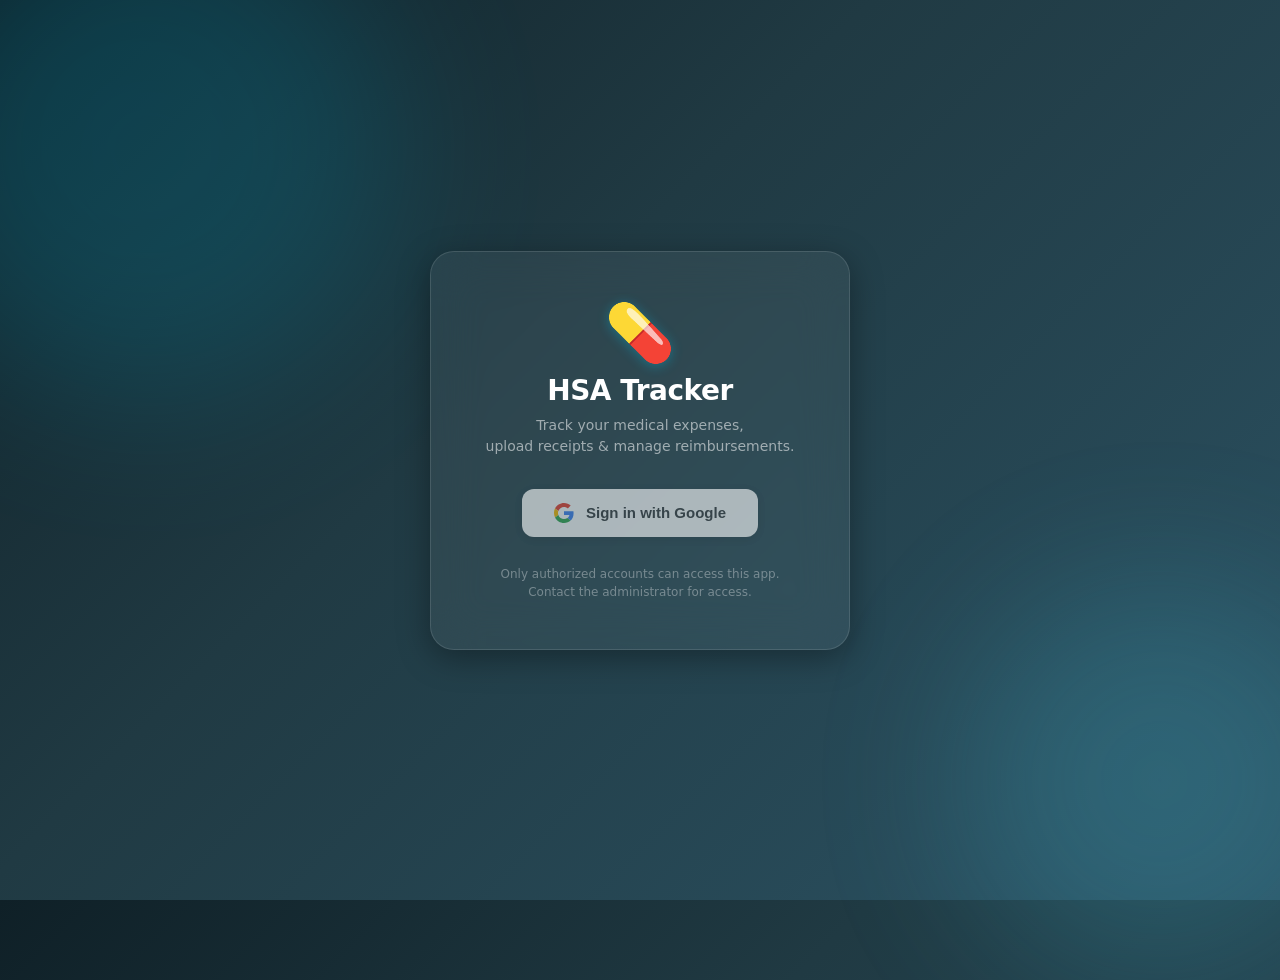
==== app.html @ 9f1a6e73 "Add edit/delete expenses, fix duplicate processing, improve amount extraction" ====
<!DOCTYPE html>
<html lang="en">
<head>
<meta charset="UTF-8">
<meta name="viewport" content="width=device-width, initial-scale=1.0">
<title>HSA Tracker</title>
<link rel="stylesheet" href="style.css">
</head>
<body>

<!-- NAV -->
<nav>
  <div class="nav-brand"><span>💊</span> HSA Tracker</div>
  <div class="nav-links">
    <button class="active" data-view="add">Add Expense</button>
    <button data-view="expenses">My Expenses</button>
  </div>
  <div class="nav-user">
    <span id="userEmail"></span>
    <div class="avatar" id="userAvatar">??</div>
    <button class="sign-out-btn" onclick="signOut()">Sign Out</button>
  </div>
</nav>

<!-- ═══════════ ADD EXPENSE VIEW ═══════════ -->
<div class="view active" id="view-add">
  <div class="container">
    <div class="form-card">
      <h2>📝 New Expense</h2>

      <div class="form-group full">
        <label for="expenseName">Expense Name</label>
        <input type="text" id="expenseName" placeholder="e.g. Dental Cleaning, Eye Exam, Prescription">
      </div>

      <div class="form-row">
        <div class="form-group">
          <label for="expenseDate">Date</label>
          <input type="date" id="expenseDate">
        </div>
        <div class="form-group">
          <label for="expenseAmount">Amount ($)</label>
          <input type="number" id="expenseAmount" placeholder="0.00" min="0" step="0.01">
        </div>
      </div>

      <div class="form-group full">
        <label>Receipt</label>
        <div class="dropzone" id="dropzone">
          <input type="file" id="fileInput" accept=".pdf,.jpg,.jpeg,.png,.webp">
          <div class="dropzone-icon">📄</div>
          <div class="dropzone-text">
            Drag &amp; drop your receipt here<br>
            or <strong>click to browse</strong><br>
            <small>PDF, JPG, PNG -- max 10 MB</small>
          </div>
        </div>
        <div class="file-preview" id="filePreview">
          <span>📎</span>
          <span class="file-name" id="fileName"></span>
          <button class="remove-file" onclick="removeFile()" title="Remove file">&#10005;</button>
        </div>
      </div>

      <button class="submit-btn" id="submitBtn" onclick="submitExpense()">
        <span id="submitText">✅ Submit Expense</span>
      </button>
    </div>
  </div>
</div>

<!-- ═══════════ MY EXPENSES VIEW ═══════════ -->
<div class="view" id="view-expenses">
  <div class="container">

    <!-- Summary cards -->
    <div class="summary">
      <div class="stat-card total">
        <div class="value" id="totalVal">$0.00</div>
        <div class="label">Total Expenses</div>
      </div>
      <div class="stat-card reimbursed-card">
        <div class="value" id="reimbVal">$0.00</div>
        <div class="label">Reimbursed</div>
      </div>
      <div class="stat-card pending-card">
        <div class="value" id="pendingVal">$0.00</div>
        <div class="label">Pending</div>
      </div>
    </div>

    <!-- Toolbar -->
    <div class="toolbar">
      <div class="filters">
        <button class="filter-btn active" data-filter="all">All</button>
        <button class="filter-btn" data-filter="pending">Pending</button>
        <button class="filter-btn" data-filter="done">Reimbursed</button>
      </div>
      <div style="display:flex;align-items:center;gap:10px">
        <label style="font-size:12px;margin:0">Year:</label>
        <select class="year-select" id="yearFilter">
          <option value="all">All Years</option>
        </select>
      </div>
    </div>

    <!-- Table -->
    <div class="table-card">
      <table class="data-table" id="expenseTable">
        <thead>
          <tr>
            <th class="no-sort" style="width:40px">
              <div class="cb">
                <input type="checkbox" id="selectAll" onchange="toggleSelectAll(this.checked)">
                <div class="checkmark"></div>
              </div>
            </th>
            <th data-col="name">Expense <span class="sort-arrow">&#9650;</span></th>
            <th data-col="date">Date <span class="sort-arrow">&#9650;</span></th>
            <th data-col="amount">Amount <span class="sort-arrow">&#9650;</span></th>
            <th data-col="reimbursed">Reimbursed <span class="sort-arrow">&#9650;</span></th>
            <th data-col="reimbDate">Reimburse Date <span class="sort-arrow">&#9650;</span></th>
            <th class="no-sort">Receipt</th>
            <th class="no-sort" style="width:80px">Actions</th>
          </tr>
        </thead>
        <tbody id="expenseBody"></tbody>
      </table>
    </div>

  </div>
</div>

<!-- ACTION BAR -->
<div class="action-bar" id="actionBar">
  <div class="info"><span id="selCount">0</span> selected</div>
  <div class="divider"></div>
  <div class="info">Total: <strong id="selTotal">$0.00</strong></div>
  <div class="divider"></div>
  <button class="reimburse-btn" onclick="openModal()">💰 Mark as Reimbursed</button>
</div>

<!-- REIMBURSEMENT MODAL -->
<div class="modal-overlay" id="modal">
  <div class="modal">
    <h2>💰 Confirm Reimbursement</h2>
    <div class="modal-items" id="modalItems"></div>
    <div class="modal-total">
      <span>Total</span>
      <span class="mt-amount" id="modalTotal">$0.00</span>
    </div>
    <div class="modal-date">
      <label>Reimbursement Date</label>
      <input type="date" id="reimbDate">
    </div>
    <div class="modal-actions">
      <button class="btn-cancel" onclick="closeModal()">Cancel</button>
      <button class="btn-confirm" id="confirmBtn" onclick="confirmReimburse()">✅ Confirm</button>
    </div>
  </div>
</div>

<!-- EDIT MODAL -->
<div class="modal-overlay" id="editModal">
  <div class="modal">
    <h2>✏️ Edit Expense</h2>
    <input type="hidden" id="editRow">
    <div class="form-group full" style="margin-bottom:16px">
      <label for="editName">Expense Name</label>
      <input type="text" id="editName">
    </div>
    <div class="form-row" style="margin-bottom:16px">
      <div class="form-group">
        <label for="editDate">Date</label>
        <input type="date" id="editDate">
      </div>
      <div class="form-group">
        <label for="editAmount">Amount ($)</label>
        <input type="number" id="editAmount" min="0" step="0.01">
      </div>
    </div>
    <div class="modal-actions">
      <button class="btn-cancel" onclick="closeEditModal()">Cancel</button>
      <button class="btn-confirm" id="editSaveBtn" onclick="saveEdit()">💾 Save</button>
    </div>
  </div>
</div>

<!-- DELETE CONFIRM MODAL -->
<div class="modal-overlay" id="deleteModal">
  <div class="modal">
    <h2>🗑️ Delete Expense</h2>
    <input type="hidden" id="deleteRow">
    <p style="margin-bottom:20px;color:var(--text-muted)">Are you sure you want to delete <strong id="deleteName"></strong>?</p>
    <div class="modal-actions">
      <button class="btn-cancel" onclick="closeDeleteModal()">Cancel</button>
      <button class="btn-confirm" id="deleteConfirmBtn" onclick="confirmDeleteExpense()" style="background:linear-gradient(135deg,#e74c3c,#c0392b);box-shadow:0 4px 12px rgba(231,76,60,.25)">🗑️ Delete</button>
    </div>
  </div>
</div>

<!-- LOADING -->
<div class="loading-overlay" id="loadingOverlay">
  <div class="spinner"></div>
  <p id="loadingText">Loading expenses...</p>
</div>

<!-- TOAST -->
<div class="toast" id="toast"></div>

<script src="config.js"></script>
<script src="app.js"></script>
</body>
</html>
---- style.css ----
/* ═══════════════════════════════════════════
   HSA Tracker – Shared Styles
   ═══════════════════════════════════════════ */
*{margin:0;padding:0;box-sizing:border-box}

:root{
  --bg:#0c1821;--surface:#141e2b;--card:#1a2736;--card-border:rgba(255,255,255,.08);
  --accent:#00b4d8;--accent-hover:#0096c7;--accent-glow:rgba(0,180,216,.15);
  --text:#e8edf2;--text-muted:rgba(232,237,242,.5);
  --danger:#ef476f;--success:#06d6a0;--warning:#ffd166;
  --radius:14px;
}

body{
  font-family:'Segoe UI',system-ui,-apple-system,sans-serif;
  background:var(--bg);color:var(--text);min-height:100vh;
}

/* ── ANIMATIONS ── */
@keyframes fadeUp{from{opacity:0;transform:translateY(16px)}to{opacity:1;transform:translateY(0)}}
@keyframes modalIn{from{opacity:0;transform:scale(.92)}to{opacity:1;transform:scale(1)}}
@keyframes drift{0%{transform:translate(0,0)}100%{transform:translate(40px,30px)}}
@keyframes spin{to{transform:rotate(360deg)}}

/* ── LOGIN PAGE ── */
.login-body{
  display:flex;align-items:center;justify-content:center;
  background:linear-gradient(135deg,#0f2027 0%,#203a43 40%,#2c5364 100%);
  overflow:hidden;position:relative;
}
.login-body::before,.login-body::after{
  content:'';position:absolute;border-radius:50%;filter:blur(80px);opacity:.18;pointer-events:none;
}
.login-body::before{width:500px;height:500px;background:#00b4d8;top:-100px;left:-100px;animation:drift 12s ease-in-out infinite alternate}
.login-body::after{width:400px;height:400px;background:#48cae4;bottom:-80px;right:-80px;animation:drift 10s ease-in-out infinite alternate-reverse}

.login-card{
  background:rgba(255,255,255,.06);backdrop-filter:blur(24px);-webkit-backdrop-filter:blur(24px);
  border:1px solid rgba(255,255,255,.12);border-radius:24px;
  padding:48px 40px;width:420px;max-width:92vw;text-align:center;
  box-shadow:0 8px 32px rgba(0,0,0,.35);animation:fadeUp .6s ease-out;
}
.login-card .icon{font-size:56px;margin-bottom:8px;filter:drop-shadow(0 2px 6px rgba(0,180,216,.4))}
.login-card h1{color:#fff;font-size:28px;font-weight:700;letter-spacing:-.5px}
.login-card .subtitle{color:rgba(255,255,255,.55);font-size:14px;margin:8px 0 32px;line-height:1.5}
.login-card .footer-note{color:rgba(255,255,255,.35);font-size:12px;margin-top:28px;line-height:1.5}

.google-btn{
  display:inline-flex;align-items:center;gap:12px;
  background:#fff;color:#3c4043;font-size:15px;font-weight:600;
  border:none;border-radius:12px;padding:14px 32px;cursor:pointer;
  box-shadow:0 2px 8px rgba(0,0,0,.15);transition:all .2s;
}
.google-btn:hover{box-shadow:0 4px 16px rgba(0,0,0,.25);transform:translateY(-1px)}
.google-btn:active{transform:translateY(0)}
.google-btn svg{width:20px;height:20px}
.google-btn:disabled{opacity:.6;cursor:not-allowed;transform:none}

.login-error{
  color:var(--danger);font-size:13px;margin-top:16px;display:none;
  background:rgba(239,71,111,.08);padding:10px 16px;border-radius:10px;
}
.login-error.show{display:block}

/* ── NAV ── */
nav{
  display:flex;align-items:center;justify-content:space-between;
  padding:16px 32px;background:var(--surface);border-bottom:1px solid var(--card-border);
  position:sticky;top:0;z-index:100;backdrop-filter:blur(12px);
}
.nav-brand{display:flex;align-items:center;gap:10px;font-size:20px;font-weight:700}
.nav-brand span{font-size:26px}
.nav-links{display:flex;gap:4px}
.nav-links button{
  color:var(--text-muted);background:none;border:none;padding:8px 18px;border-radius:10px;
  font-size:14px;font-weight:500;transition:all .2s;cursor:pointer;font-family:inherit;
}
.nav-links button:hover{color:var(--text);background:rgba(255,255,255,.05)}
.nav-links button.active{color:var(--accent);background:var(--accent-glow)}
.nav-user{display:flex;align-items:center;gap:10px;color:var(--text-muted);font-size:13px}
.avatar{
  width:34px;height:34px;border-radius:50%;background:linear-gradient(135deg,var(--accent),#48cae4);
  display:flex;align-items:center;justify-content:center;font-size:14px;font-weight:700;color:#fff;
  cursor:pointer;position:relative;
}
.avatar img{width:34px;height:34px;border-radius:50%;object-fit:cover}
.sign-out-btn{
  background:none;border:1px solid var(--card-border);color:var(--text-muted);
  padding:6px 14px;border-radius:8px;font-size:12px;cursor:pointer;transition:all .2s;
}
.sign-out-btn:hover{color:var(--text);border-color:rgba(255,255,255,.2)}

/* ── LAYOUT ── */
.container{max-width:960px;margin:0 auto;padding:32px 24px 120px}

/* ── FORM CARD ── */
.form-card{
  background:var(--card);border:1px solid var(--card-border);border-radius:var(--radius);
  padding:32px;margin-bottom:32px;
  box-shadow:0 4px 24px rgba(0,0,0,.3);animation:fadeUp .5s ease-out;
}
.form-card h2{font-size:20px;font-weight:700;margin-bottom:24px;display:flex;align-items:center;gap:10px}
.form-row{display:grid;grid-template-columns:1fr 1fr;gap:16px;margin-bottom:16px}
.form-group{display:flex;flex-direction:column;gap:6px;margin-bottom:16px}
.form-group.full{grid-column:1/-1;margin-bottom:16px}
label{font-size:13px;font-weight:600;color:var(--text-muted);text-transform:uppercase;letter-spacing:.5px}
input[type="text"],input[type="date"],input[type="number"],select{
  background:rgba(255,255,255,.04);border:1px solid rgba(255,255,255,.1);
  border-radius:10px;padding:12px 16px;color:var(--text);font-size:15px;
  transition:border-color .2s,box-shadow .2s;outline:none;width:100%;font-family:inherit;
}
input:focus,select:focus{border-color:var(--accent);box-shadow:0 0 0 3px var(--accent-glow)}
input::placeholder{color:rgba(255,255,255,.25)}
select{appearance:none;background-image:url("data:image/svg+xml,%3Csvg xmlns='http://www.w3.org/2000/svg' width='12' height='12' fill='rgba(255,255,255,.4)' viewBox='0 0 16 16'%3E%3Cpath d='M1.646 4.646a.5.5 0 0 1 .708 0L8 10.293l5.646-5.647a.5.5 0 0 1 .708.708l-6 6a.5.5 0 0 1-.708 0l-6-6a.5.5 0 0 1 0-.708z'/%3E%3C/svg%3E");background-repeat:no-repeat;background-position:right 14px center;padding-right:36px}
select option{background:var(--card);color:var(--text)}

/* ── DROPZONE ── */
.dropzone{
  border:2px dashed rgba(255,255,255,.12);border-radius:var(--radius);
  padding:40px 20px;text-align:center;cursor:pointer;
  transition:all .25s;position:relative;
}
.dropzone:hover,.dropzone.drag-over{border-color:var(--accent);background:var(--accent-glow)}
.dropzone-icon{font-size:40px;margin-bottom:8px;opacity:.6}
.dropzone-text{color:var(--text-muted);font-size:14px;line-height:1.6}
.dropzone-text strong{color:var(--accent);cursor:pointer}
.dropzone input[type="file"]{position:absolute;inset:0;opacity:0;cursor:pointer}
.file-preview{
  display:none;align-items:center;gap:12px;margin-top:12px;
  background:rgba(6,214,160,.08);border:1px solid rgba(6,214,160,.2);
  border-radius:10px;padding:10px 16px;
}
.file-preview.show{display:flex}
.file-preview .file-name{flex:1;font-size:13px;color:var(--success)}
.file-preview .remove-file{
  background:none;border:none;color:var(--danger);cursor:pointer;font-size:16px;
  padding:4px 8px;border-radius:6px;transition:background .2s;
}
.file-preview .remove-file:hover{background:rgba(239,71,111,.1)}

/* ── BUTTONS ── */
.submit-btn{
  display:flex;align-items:center;justify-content:center;gap:8px;
  width:100%;padding:14px;border:none;border-radius:12px;
  background:linear-gradient(135deg,var(--accent),#0096c7);color:#fff;
  font-size:16px;font-weight:700;cursor:pointer;
  transition:all .2s;box-shadow:0 4px 16px rgba(0,180,216,.25);font-family:inherit;
}
.submit-btn:hover{transform:translateY(-1px);box-shadow:0 6px 24px rgba(0,180,216,.35)}
.submit-btn:active{transform:translateY(0)}
.submit-btn:disabled{opacity:.6;cursor:not-allowed;transform:none}

/* ── SPINNER ── */
.spinner{
  display:inline-block;width:18px;height:18px;border:2px solid rgba(255,255,255,.3);
  border-top-color:#fff;border-radius:50%;animation:spin .6s linear infinite;
}

/* ── SUMMARY CARDS ── */
.summary{display:grid;grid-template-columns:repeat(3,1fr);gap:16px;margin-bottom:28px}
.stat-card{
  background:var(--card);border:1px solid var(--card-border);border-radius:var(--radius);
  padding:24px;text-align:center;position:relative;overflow:hidden;
  box-shadow:0 4px 24px rgba(0,0,0,.25);animation:fadeUp .45s ease-out both;
}
.stat-card:nth-child(2){animation-delay:.08s}
.stat-card:nth-child(3){animation-delay:.16s}
.stat-card .value{font-size:32px;font-weight:800;letter-spacing:-.5px;font-variant-numeric:tabular-nums}
.stat-card .label{font-size:12px;font-weight:600;text-transform:uppercase;letter-spacing:.8px;color:var(--text-muted);margin-top:4px}
.stat-card::after{content:'';position:absolute;bottom:0;left:0;right:0;height:3px}
.stat-card.total::after{background:linear-gradient(90deg,var(--accent),#48cae4)}
.stat-card.total .value{color:var(--accent)}
.stat-card.reimbursed-card::after{background:var(--success)}
.stat-card.reimbursed-card .value{color:var(--success)}
.stat-card.pending-card::after{background:var(--warning)}
.stat-card.pending-card .value{color:var(--warning)}

/* ── TOOLBAR (filters + year) ── */
.toolbar{display:flex;align-items:center;justify-content:space-between;margin-bottom:20px;flex-wrap:wrap;gap:12px}
.filters{display:flex;gap:6px}
.filter-btn{
  padding:8px 18px;border:1px solid var(--card-border);border-radius:10px;
  background:transparent;color:var(--text-muted);font-size:13px;font-weight:600;
  cursor:pointer;transition:all .2s;font-family:inherit;
}
.filter-btn:hover{color:var(--text);border-color:rgba(255,255,255,.15)}
.filter-btn.active{color:var(--accent);background:var(--accent-glow);border-color:var(--accent)}
.year-select{width:120px;padding:8px 14px;font-size:13px}

/* ── DATA TABLE ── */
.table-card{
  background:var(--card);border:1px solid var(--card-border);border-radius:var(--radius);
  overflow:hidden;box-shadow:0 4px 24px rgba(0,0,0,.3);animation:fadeUp .5s ease-out;
}
.data-table{width:100%;border-collapse:collapse}
.data-table th{
  text-align:left;font-size:11px;font-weight:700;text-transform:uppercase;
  letter-spacing:.6px;color:var(--text-muted);padding:14px 16px;
  border-bottom:1px solid rgba(255,255,255,.06);cursor:pointer;
  user-select:none;transition:color .2s;white-space:nowrap;
}
.data-table th:hover{color:var(--text)}
.data-table th .sort-arrow{margin-left:4px;font-size:10px;opacity:.4}
.data-table th.sorted .sort-arrow{opacity:1;color:var(--accent)}
.data-table th.no-sort{cursor:default}
.data-table th.no-sort:hover{color:var(--text-muted)}
.data-table td{padding:14px 16px;font-size:14px;border-bottom:1px solid rgba(255,255,255,.04)}
.data-table tbody tr{transition:background .15s}
.data-table tbody tr:hover{background:rgba(255,255,255,.02)}
.data-table tbody tr.selected{background:rgba(0,180,216,.06)}
.data-table tbody tr:last-child td{border-bottom:none}

.data-table .cb{position:relative;width:22px;height:22px;display:inline-block}
.data-table .cb input{position:absolute;opacity:0;width:22px;height:22px;cursor:pointer;z-index:2;margin:0}
.data-table .cb .checkmark{
  width:22px;height:22px;border:2px solid rgba(255,255,255,.2);border-radius:6px;
  display:flex;align-items:center;justify-content:center;transition:all .2s;
}
.data-table .cb input:checked~.checkmark{background:var(--accent);border-color:var(--accent)}
.data-table .cb .checkmark::after{content:'\2713';color:#fff;font-size:13px;font-weight:700;opacity:0;transition:opacity .15s}
.data-table .cb input:checked~.checkmark::after{opacity:1}

.amount-cell{font-weight:700;color:var(--accent);font-variant-numeric:tabular-nums;white-space:nowrap}
.badge{
  display:inline-block;padding:4px 12px;border-radius:20px;font-size:11px;font-weight:700;
  text-transform:uppercase;letter-spacing:.3px;
}
.badge-no{background:rgba(255,209,102,.1);color:var(--warning)}
.badge-yes{background:rgba(6,214,160,.1);color:var(--success)}
.receipt-link{color:var(--accent);text-decoration:none;font-size:13px;font-weight:600}
.receipt-link:hover{text-decoration:underline}

.empty-state{text-align:center;padding:60px 20px;color:var(--text-muted)}
.empty-state .empty-icon{font-size:48px;margin-bottom:12px;opacity:.4}
.empty-state p{font-size:14px}

/* ── ACTION BAR ── */
.action-bar{
  position:fixed;bottom:0;left:0;right:0;
  background:var(--surface);border-top:1px solid var(--card-border);
  padding:16px 32px;display:flex;align-items:center;justify-content:center;gap:20px;
  transform:translateY(100%);transition:transform .35s cubic-bezier(.175,.885,.32,1.275);
  z-index:200;box-shadow:0 -8px 32px rgba(0,0,0,.4);
}
.action-bar.visible{transform:translateY(0)}
.action-bar .info{font-size:14px;color:var(--text-muted)}
.action-bar .info strong{color:var(--text);font-size:18px}
.action-bar .divider{width:1px;height:32px;background:var(--card-border)}
.reimburse-btn{
  padding:12px 28px;border:none;border-radius:12px;
  background:linear-gradient(135deg,var(--success),#05c793);color:#fff;
  font-size:15px;font-weight:700;cursor:pointer;font-family:inherit;
  transition:all .2s;box-shadow:0 4px 16px rgba(6,214,160,.25);
}
.reimburse-btn:hover{transform:translateY(-1px);box-shadow:0 6px 24px rgba(6,214,160,.35)}

/* ── ROW ACTIONS ── */
.row-actions{display:flex;gap:4px;justify-content:center}
.action-edit,.action-delete{
  background:none;border:1px solid transparent;border-radius:6px;
  cursor:pointer;font-size:14px;padding:4px 6px;transition:all .2s;
  opacity:.5;
}
.action-edit:hover{opacity:1;border-color:var(--accent);background:rgba(0,180,216,.1)}
.action-delete:hover{opacity:1;border-color:#e74c3c;background:rgba(231,76,60,.1)}
tr:hover .action-edit,tr:hover .action-delete{opacity:.8}

/* ── MODAL ── */
.modal-overlay{
  position:fixed;inset:0;background:rgba(0,0,0,.6);backdrop-filter:blur(6px);
  display:none;align-items:center;justify-content:center;z-index:300;
}
.modal-overlay.show{display:flex}
.modal{
  background:var(--card);border:1px solid var(--card-border);border-radius:20px;
  padding:32px;width:440px;max-width:92vw;box-shadow:0 16px 48px rgba(0,0,0,.5);
  animation:modalIn .3s ease-out;
}
.modal h2{font-size:20px;margin-bottom:20px;display:flex;align-items:center;gap:10px}
.modal-items{margin-bottom:20px}
.modal-item{display:flex;justify-content:space-between;padding:8px 0;border-bottom:1px solid rgba(255,255,255,.04);font-size:14px}
.modal-item:last-child{border-bottom:none}
.modal-item .mi-amount{font-weight:700;color:var(--accent)}
.modal-total{
  display:flex;justify-content:space-between;padding:12px 0;
  border-top:2px solid rgba(255,255,255,.1);font-size:16px;font-weight:700;margin-bottom:20px;
}
.modal-total .mt-amount{color:var(--success);font-size:20px}
.modal-date{margin-bottom:24px}
.modal-date label{display:block;margin-bottom:6px}
.modal-date input{width:100%}
.modal-actions{display:flex;gap:12px;justify-content:flex-end}
.btn-cancel{
  padding:10px 24px;border:1px solid var(--card-border);border-radius:10px;
  background:transparent;color:var(--text-muted);font-size:14px;font-weight:600;
  cursor:pointer;transition:all .2s;font-family:inherit;
}
.btn-cancel:hover{color:var(--text);border-color:rgba(255,255,255,.2)}
.btn-confirm{
  padding:10px 24px;border:none;border-radius:10px;
  background:linear-gradient(135deg,var(--success),#05c793);color:#fff;
  font-size:14px;font-weight:700;cursor:pointer;font-family:inherit;
  transition:all .2s;box-shadow:0 4px 12px rgba(6,214,160,.25);
}
.btn-confirm:hover{transform:translateY(-1px)}
.btn-confirm:disabled{opacity:.6;cursor:not-allowed;transform:none}

/* ── TOAST ── */
.toast{
  position:fixed;bottom:32px;left:50%;transform:translateX(-50%) translateY(100px);
  padding:14px 28px;border-radius:12px;font-weight:600;font-size:14px;
  z-index:999;transition:transform .4s cubic-bezier(.175,.885,.32,1.275);
  box-shadow:0 8px 24px rgba(0,0,0,.3);
}
.toast.show{transform:translateX(-50%) translateY(0)}
.toast.toast-success{background:var(--success);color:#fff}
.toast.toast-error{background:var(--danger);color:#fff}

/* ── LOADING OVERLAY ── */
.loading-overlay{
  position:fixed;inset:0;background:rgba(12,24,33,.85);
  display:none;align-items:center;justify-content:center;flex-direction:column;gap:16px;
  z-index:400;
}
.loading-overlay.show{display:flex}
.loading-overlay .spinner{width:36px;height:36px;border-width:3px}
.loading-overlay p{color:var(--text-muted);font-size:14px}

/* ── VIEWS ── */
.view{display:none}
.view.active{display:block}

/* ── RESPONSIVE ── */
@media(max-width:700px){
  .summary{grid-template-columns:1fr}
  nav{padding:12px 16px;flex-wrap:wrap;gap:8px}
  .container{padding:20px 16px}
  .form-row{grid-template-columns:1fr}
  .toolbar{flex-direction:column;align-items:flex-start}
  .data-table{font-size:13px}
  .data-table th,.data-table td{padding:10px 8px}
  .table-card{overflow-x:auto}
}
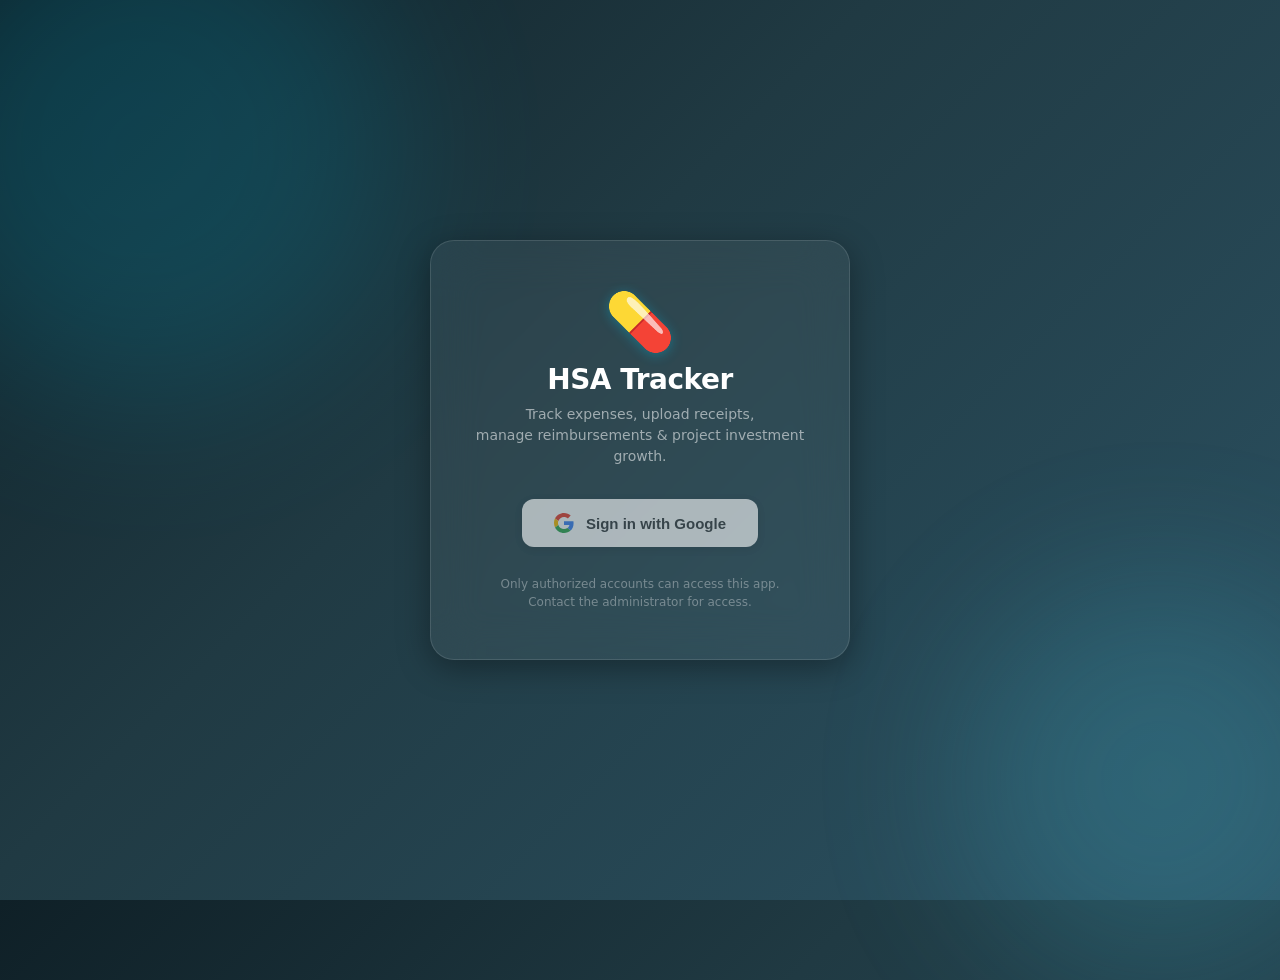
==== commit 263d67d2: "Add investment dashboard with balance tracking and growth projections" ====
--- a/app.html
+++ b/app.html
@@ -14,6 +14,7 @@
   <div class="nav-links">
     <button class="active" data-view="add">Add Expense</button>
     <button data-view="expenses">My Expenses</button>
+    <button data-view="investments">Investments</button>
   </div>
   <div class="nav-user">
     <span id="userEmail"></span>
@@ -131,6 +132,146 @@
   </div>
 </div>
 
+<!-- ═══════════ INVESTMENTS VIEW ═══════════ -->
+<div class="view" id="view-investments">
+  <div class="container">
+
+    <!-- Current Balances -->
+    <div class="inv-section">
+      <h2>📊 Current Balances</h2>
+      <div class="inv-cards">
+        <div class="inv-card optum">
+          <div class="inv-card-label">Optum Bank</div>
+          <div class="inv-card-sub">HSA Cash + Mutual Funds</div>
+          <div class="inv-card-value" id="optumBalance">--</div>
+          <a class="inv-card-link" href="https://account.optumbank.com/" target="_blank" rel="noopener">Open Optum Bank &rarr;</a>
+        </div>
+        <div class="inv-card betterment">
+          <div class="inv-card-label">Betterment</div>
+          <div class="inv-card-sub">HSA Managed Investments</div>
+          <div class="inv-card-value" id="bettermentBalance">--</div>
+          <a class="inv-card-link" href="https://wwws.betterment.com/" target="_blank" rel="noopener">Open Betterment &rarr;</a>
+        </div>
+        <div class="inv-card combined">
+          <div class="inv-card-label">Combined Total</div>
+          <div class="inv-card-sub">All HSA Assets</div>
+          <div class="inv-card-value" id="combinedBalance">--</div>
+        </div>
+      </div>
+    </div>
+
+    <!-- Log Balance -->
+    <div class="form-card">
+      <h2>✏️ Update Balance</h2>
+      <div class="form-row" style="grid-template-columns:1fr 1fr 1fr">
+        <div class="form-group">
+          <label for="balDate">Date</label>
+          <input type="date" id="balDate">
+        </div>
+        <div class="form-group">
+          <label for="balInstitution">Institution</label>
+          <select id="balInstitution">
+            <option value="Optum Bank">Optum Bank</option>
+            <option value="Betterment">Betterment</option>
+          </select>
+        </div>
+        <div class="form-group">
+          <label for="balAmount">Balance ($)</label>
+          <input type="number" id="balAmount" placeholder="0.00" min="0" step="0.01">
+        </div>
+      </div>
+      <button class="submit-btn" id="balSubmitBtn" onclick="submitBalance()">
+        <span id="balSubmitText">💾 Save Balance</span>
+      </button>
+    </div>
+
+    <!-- Balance History -->
+    <div class="inv-section">
+      <h2>📅 Balance History</h2>
+      <div class="table-card">
+        <table class="data-table" id="balanceTable">
+          <thead>
+            <tr>
+              <th>Date</th>
+              <th>Institution</th>
+              <th>Balance</th>
+            </tr>
+          </thead>
+          <tbody id="balanceBody"></tbody>
+        </table>
+      </div>
+    </div>
+
+    <!-- Projection Calculator -->
+    <div class="inv-section">
+      <h2>🔮 Growth Projection</h2>
+      <p class="inv-description">See how your HSA could grow if you keep contributing and don't withdraw. Based on your current combined balance.<br><small style="color:var(--text-muted)">Default: $272.92 individual + $70.83 employer = $343.75/semi-monthly ($8,250/yr family max)</small></p>
+
+      <div class="form-card" style="margin-top:16px">
+        <div class="form-row" style="grid-template-columns:1fr 1fr 1fr 1fr">
+          <div class="form-group">
+            <label for="projContribution">Contribution / Period ($)</label>
+            <input type="number" id="projContribution" value="343.75" min="0" step="0.01">
+          </div>
+          <div class="form-group">
+            <label for="projFrequency">Frequency</label>
+            <select id="projFrequency">
+              <option value="26">Biweekly (26/yr)</option>
+              <option value="24" selected>Semi-monthly (24/yr)</option>
+              <option value="12">Monthly (12/yr)</option>
+            </select>
+          </div>
+          <div class="form-group">
+            <label for="projReturn">Annual Return (%)</label>
+            <input type="number" id="projReturn" value="7" min="0" max="30" step="0.1">
+          </div>
+          <div class="form-group">
+            <label for="projYears">Years</label>
+            <input type="number" id="projYears" value="14" min="1" max="50" step="1">
+          </div>
+        </div>
+        <button class="submit-btn" onclick="runProjection()" style="background:linear-gradient(135deg,#8338ec,#6930c3)">
+          <span>📈 Calculate Projection</span>
+        </button>
+      </div>
+
+      <!-- Projection Results -->
+      <div id="projResults" style="display:none">
+        <div class="inv-cards" style="margin-top:24px">
+          <div class="inv-card" style="--card-accent:#8338ec">
+            <div class="inv-card-label">Projected Value at 65</div>
+            <div class="inv-card-value" id="projTotal" style="color:#8338ec">--</div>
+          </div>
+          <div class="inv-card" style="--card-accent:var(--accent)">
+            <div class="inv-card-label">Total Contributions</div>
+            <div class="inv-card-value" id="projContribs" style="color:var(--accent)">--</div>
+          </div>
+          <div class="inv-card" style="--card-accent:var(--success)">
+            <div class="inv-card-label">Investment Growth</div>
+            <div class="inv-card-value" id="projGrowth" style="color:var(--success)">--</div>
+          </div>
+        </div>
+
+        <div class="table-card" style="margin-top:20px">
+          <table class="data-table">
+            <thead>
+              <tr>
+                <th>Year</th>
+                <th>Age</th>
+                <th>Contributions</th>
+                <th>Growth</th>
+                <th>Balance</th>
+              </tr>
+            </thead>
+            <tbody id="projBody"></tbody>
+          </table>
+        </div>
+      </div>
+    </div>
+
+  </div>
+</div>
+
 <!-- ACTION BAR -->
 <div class="action-bar" id="actionBar">
   <div class="info"><span id="selCount">0</span> selected</div>
--- a/style.css
+++ b/style.css
@@ -333,11 +333,39 @@
 /* ── RESPONSIVE ── */
 @media(max-width:700px){
   .summary{grid-template-columns:1fr}
+  .inv-cards{grid-template-columns:1fr!important}
   nav{padding:12px 16px;flex-wrap:wrap;gap:8px}
   .container{padding:20px 16px}
-  .form-row{grid-template-columns:1fr}
+  .form-row{grid-template-columns:1fr!important}
   .toolbar{flex-direction:column;align-items:flex-start}
   .data-table{font-size:13px}
   .data-table th,.data-table td{padding:10px 8px}
   .table-card{overflow-x:auto}
 }
+
+/* ── INVESTMENTS VIEW ── */
+.inv-section{margin-bottom:32px}
+.inv-section h2{font-size:20px;font-weight:700;margin-bottom:16px;display:flex;align-items:center;gap:10px}
+.inv-description{color:var(--text-muted);font-size:14px;line-height:1.6}
+
+.inv-cards{display:grid;grid-template-columns:repeat(3,1fr);gap:16px}
+.inv-card{
+  background:var(--card);border:1px solid var(--card-border);border-radius:var(--radius);
+  padding:24px;position:relative;overflow:hidden;
+  box-shadow:0 4px 24px rgba(0,0,0,.25);animation:fadeUp .45s ease-out both;
+}
+.inv-card:nth-child(2){animation-delay:.08s}
+.inv-card:nth-child(3){animation-delay:.16s}
+.inv-card::after{content:'';position:absolute;bottom:0;left:0;right:0;height:3px}
+.inv-card.optum::after{background:linear-gradient(90deg,#ff6b35,#f7931e)}
+.inv-card.betterment::after{background:linear-gradient(90deg,#0070eb,#00b4d8)}
+.inv-card.combined::after{background:linear-gradient(90deg,#8338ec,#c77dff)}
+
+.inv-card-label{font-size:16px;font-weight:700;margin-bottom:2px}
+.inv-card-sub{font-size:12px;color:var(--text-muted);margin-bottom:12px;text-transform:uppercase;letter-spacing:.5px}
+.inv-card-value{font-size:32px;font-weight:800;letter-spacing:-.5px;font-variant-numeric:tabular-nums;margin-bottom:8px}
+.inv-card.optum .inv-card-value{color:#ff6b35}
+.inv-card.betterment .inv-card-value{color:#0070eb}
+.inv-card.combined .inv-card-value{color:#8338ec}
+.inv-card-link{font-size:13px;color:var(--accent);text-decoration:none;font-weight:600}
+.inv-card-link:hover{text-decoration:underline}
